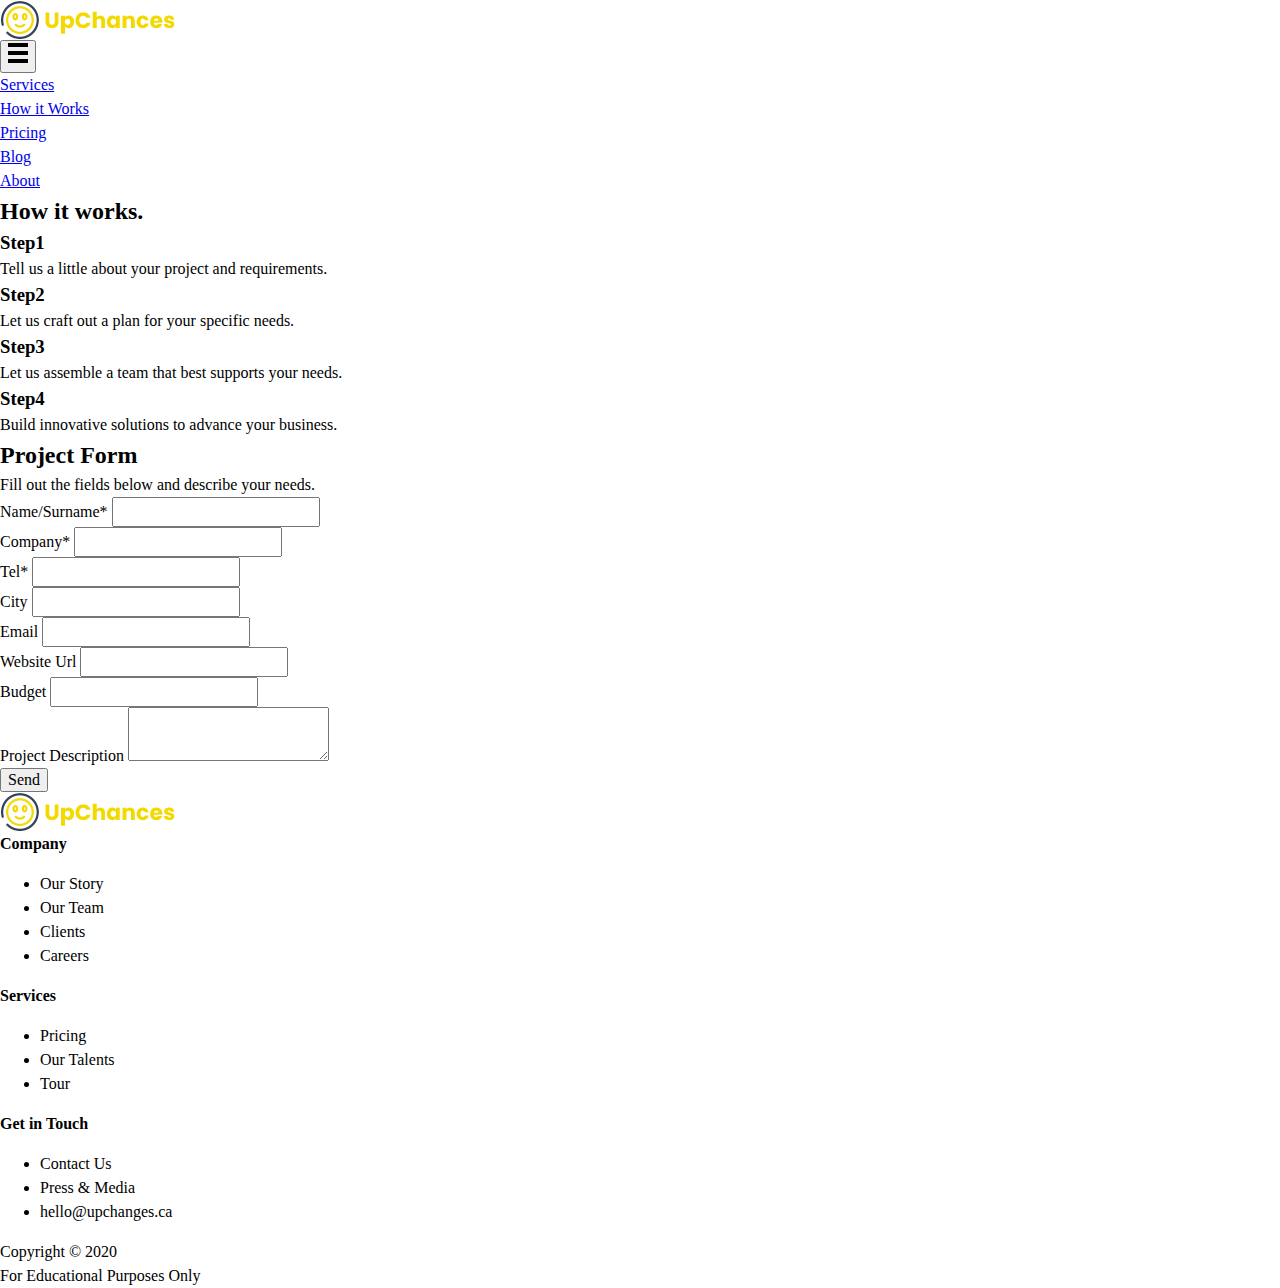
==== form.html @ 66b2e575 "form.html markup completed" ====
<!DOCTYPE html>
<html lang="en">

<head>
    <meta charset="UTF-8">
    <meta http-equiv="X-UA-Compatible" content="IE=edge">
    <meta name="viewport" content="width=device-width, initial-scale=1.0">
    <meta name="description" content="Assignment 3 - Advanced Layout">
    <title>Assignment 3 | Form Page</title>
    <link rel="stylesheet" href="css/reset.css">
    <link rel="stylesheet" href="css/styles.css">
</head>

<body>
    <header>
        <div class="flex">
            <div class="company-logo">
                <h1 class="sr-only">UpChances</h1>
                <a href="index.html"><img src="img/logo.png" alt="UpChances Company logo"></a>
            </div>
            <button class="hamburger-btn">
                <svg viewBox="0 0 100 100" width="20" height="20">
                    <rect width="100" height="20"></rect>
                    <rect y="40" width="100" height="20"></rect>
                    <rect y="80" width="100" height="20"></rect>
                </svg>
            </button>
        </div>
        <div class="toggle-nav">
            <nav>
                <ul class="menu">
                    <li>
                        <a href="#">Services</a>
                    </li>
                    <li>
                        <a href="#">How it Works</a>
                    </li>
                    <li>
                        <a href="#">Pricing</a>
                    </li>
                    <li>
                        <a href="#">Blog</a>
                    </li>
                    <li>
                        <a href="#">About</a>
                    </li>
                </ul>
            </nav>
        </div>
    </header>
    <section>
        <h2>How it works.</h2>
        <div class="step">
            <h3>Step1</h3>
            <p>Tell us a little about your project and requirements.</p>
        </div>
        <div class="step">
            <h3>Step2</h3>
            <p>Let us craft out a plan for your specific needs.</p>
        </div>
        <div class="step">
            <h3>Step3</h3>
            <p>Let us assemble a team that best supports your needs.</p>
        </div>
        <div class="step">
            <h3>Step4</h3>
            <p>Build innovative solutions to advance your business.</p>
        </div>
    </section>

    <section class="banner">
        <h2>Project Form</h2>
        <form>
            <p>Fill out the fields below and describe your needs.</p>

            <div class="input-group">
                <label for="name">Name/Surname<span>*</span></label>
                <input type="text" id="name">
            </div>

            <div class="input-group">
                <label for="company">Company<span>*</span></label>
                <input type="text" id="company">
            </div>

            <div class="input-group">
                <label for="tel">Tel<span>*</span></label>
                <input type="text" id="tel">
            </div>

            <div class="input-group">
                <label for="city">City</label>
                <input type="text" id="city">
            </div>

            <div class="input-group">
                <label for="email">Email</label>
                <input type="email" id="email">
            </div>

            <div class="input-group">
                <label for="url">Website Url</label>
                <input type="url" id="url">
            </div>

            <div class="input-group">
                <label for="budget">Budget</label>
                <input type="number" id="budget">
            </div>
            <div class="input-group">
                <label for="description">Project Description</label>
                <textarea name="description" id="description"></textarea>
            </div>
            <div class="button">
                <input type="submit" value="Send">
            </div>
        </form>
    </section>

    <footer>
        <section class="footer-body">
            <h3 class="sr-only">UpChances</h3>
            <a href="index.html"><img src="img/logo.png" alt="UpChances Company logo"></a>
            <div class="footer-nav">
                <nav>
                    <h4>Company</h4>
                    <ul>
                        <li>Our Story</li>
                        <li>Our Team</li>
                        <li>Clients</li>
                        <li>Careers</li>
                    </ul>
                </nav>
            </div>
            <div class="footer-nav">
                <nav>
                    <h4>Services</h4>
                    <ul>
                        <li>Pricing</li>
                        <li>Our Talents</li>
                        <li>Tour</li>
                    </ul>
                </nav>
            </div>
            <div class="footer-nav">
                <nav>
                    <h4>Get in Touch</h4>
                    <ul>
                        <li>Contact Us</li>
                        <li>Press & Media</li>
                        <li>hello@upchanges.ca</li>
                    </ul>
                </nav>
            </div>
        </section>
        <div>
            <p>Copyright &copy; 2020</p>
            <p>For Educational Purposes Only</p>
        </div>
    </footer>
    
</body>
</html>
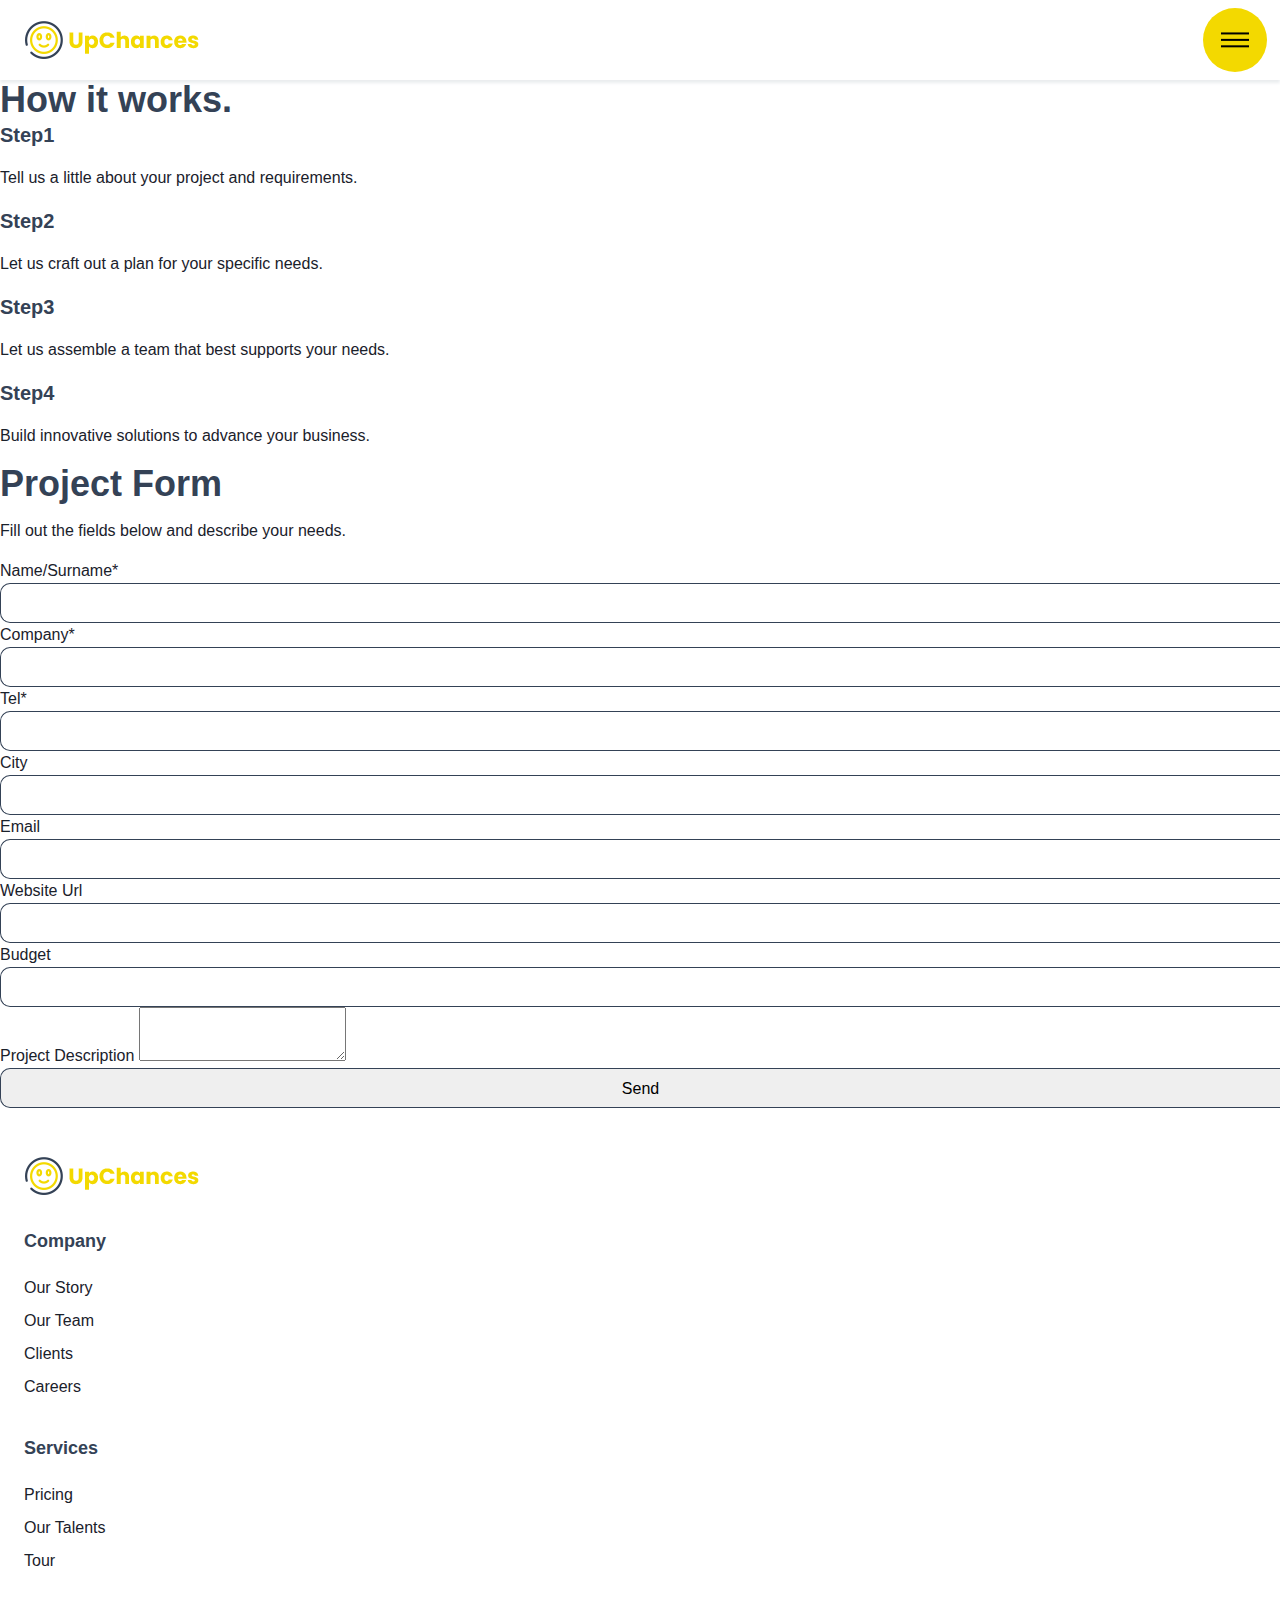
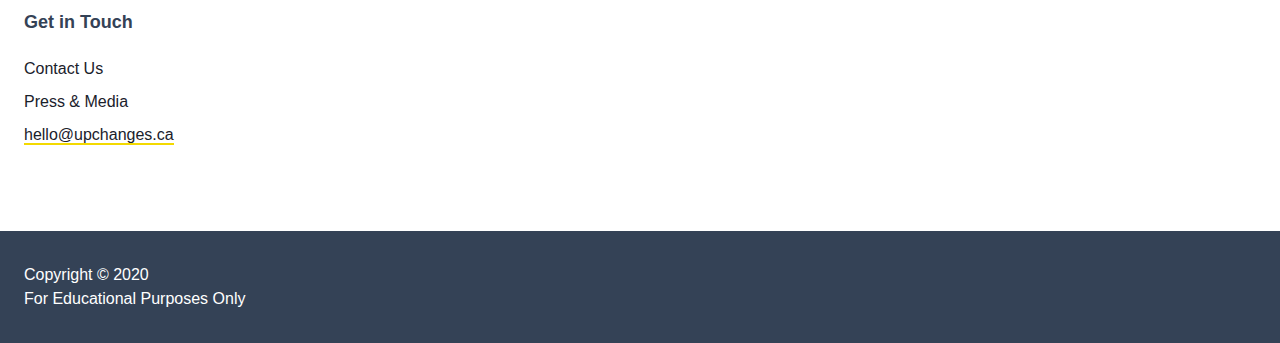
==== commit a048efd7: "mobile screen 320px styling" ====
--- a/form.html
+++ b/form.html
@@ -19,10 +19,10 @@
                 <a href="index.html"><img src="img/logo.png" alt="UpChances Company logo"></a>
             </div>
             <button class="hamburger-btn">
-                <svg viewBox="0 0 100 100" width="20" height="20">
-                    <rect width="100" height="20"></rect>
-                    <rect y="40" width="100" height="20"></rect>
-                    <rect y="80" width="100" height="20"></rect>
+                <svg viewBox="0 0 100 100" width="28" height="28">
+                    <rect y="23" width="100" height="7.15"></rect>
+                    <rect y="46" width="100" height="7.15"></rect>
+                    <rect y="69" width="100" height="7.15"></rect>
                 </svg>
             </button>
         </div>
@@ -119,45 +119,52 @@
 
     <footer>
         <section class="footer-body">
-            <h3 class="sr-only">UpChances</h3>
-            <a href="index.html"><img src="img/logo.png" alt="UpChances Company logo"></a>
-            <div class="footer-nav">
-                <nav>
-                    <h4>Company</h4>
-                    <ul>
-                        <li>Our Story</li>
-                        <li>Our Team</li>
-                        <li>Clients</li>
-                        <li>Careers</li>
-                    </ul>
-                </nav>
+            <!-- <div class="inner-container"> -->
+                <h3 class="sr-only">UpChances</h3>
+                <a href="index.html"><img src="img/logo.png" alt="UpChances Company logo"></a>
+                <div class="footer-nav">
+                    <nav>
+                        <h4>Company</h4>
+                        <ul class="nav-items">
+                            <li>Our Story</li>
+                            <li>Our Team</li>
+                            <li>Clients</li>
+                            <li>Careers</li>
+                        </ul>
+                    </nav>
+                </div>
+                <div class="footer-nav">
+                    <nav>
+                        <h4>Services</h4>
+                        <ul class="nav-items">
+                            <li>Pricing</li>
+                            <li>Our Talents</li>
+                            <li>Tour</li>
+                        </ul>
+                    </nav>
+                </div>
+                <div class="footer-nav">
+                    <nav>
+                        <h4>Get in Touch</h4>
+                        <ul class="nav-items">
+                            <li>Contact Us</li>
+                            <li>Press & Media</li>
+                            <li class="company-email"><a href="#">hello@upchanges.ca</a></li>
+                        </ul>
+                    </nav>
+                </div>
+            <!-- </div> -->
+        </section>
+        <div class="copyright">
+            <div class="inner-container">
+                <p>Copyright &copy; 2020</p>
+                <p>For Educational Purposes Only</p>
             </div>
-            <div class="footer-nav">
-                <nav>
-                    <h4>Services</h4>
-                    <ul>
-                        <li>Pricing</li>
-                        <li>Our Talents</li>
-                        <li>Tour</li>
-                    </ul>
-                </nav>
-            </div>
-            <div class="footer-nav">
-                <nav>
-                    <h4>Get in Touch</h4>
-                    <ul>
-                        <li>Contact Us</li>
-                        <li>Press & Media</li>
-                        <li>hello@upchanges.ca</li>
-                    </ul>
-                </nav>
-            </div>
-        </section>
-        <div>
-            <p>Copyright &copy; 2020</p>
-            <p>For Educational Purposes Only</p>
         </div>
     </footer>
-    
+
+    <script src="js/main.js"></script>
+
 </body>
+
 </html>--- a/css/styles.css
+++ b/css/styles.css
@@ -0,0 +1,293 @@
+:root {
+  --navy: #344256;
+  --yellow: #f3d900;
+  --offWhite: #f9f8f7;
+  --offBlack: #1a212b;
+  --borderGrey: #d3d3d3;
+  --bgGrey: #eaedef;
+}
+
+body {
+  background-color: #fff;
+  font-family: "Source Sans Pro", sans-serif;
+  font-size: 16px;
+  color: var(--offBlack);
+}
+
+.inner-container {
+  margin: 0 auto;
+  padding: 3rem 1.5rem;
+}
+.flex {
+  display: flex;
+  justify-content: space-between;
+  align-items: center;
+}
+
+/* Typography */
+h2 {
+  font-family: "Poppins", sans-serif;
+  font-size: 2.25rem;
+  font-weight: bold;
+  color: var(--navy);
+  line-height: 39.6px;
+}
+h3 {
+  color: var(--navy);
+  font-size: 1.25rem;
+  font-weight: bold;
+}
+h4{
+  font-family: "Poppins", sans-serif;
+  font-size: 18px;
+  font-weight: bold;
+  color: var(--navy);
+  margin-bottom: 1rem;
+}
+p {
+  padding: 1rem 0;
+}
+
+/* Header */
+.hamburger-btn {
+  background-color: var(--yellow);
+  border-radius: 50%;
+  border: none;
+  padding: 1.125rem;
+  vertical-align: middle;
+  cursor: pointer;
+}
+button,
+svg {
+  display: inline-block;
+  vertical-align: middle;
+}
+header div.flex {
+  padding: 0.5rem 0.8125rem 0.5rem 1.5rem;
+  box-shadow: 0px 3px 3px 0px var(--bgGrey);
+}
+header nav li {
+  border-bottom: 1px solid var(--borderGrey);
+}
+header nav {
+  border-top: 1px solid var(--borderGrey);
+  margin: 1.5rem 0 3rem;
+}
+.toggle-nav {
+  position: absolute;
+  max-height: 0;
+  overflow: hidden;
+  z-index: 1;
+  background-color: #f9f8f7;
+  left: 0;
+  width: 100%;
+  transition: all 0.7s ease-in-out;
+}
+.show-nav {
+  max-height: 100vh;
+}
+.menu li a {
+  text-decoration: none;
+  color: var(--navy);
+  font-family: "Poppins", sans-serif;
+  font-size: 30px;
+  font-weight: bold;
+  line-height: 2;
+  padding-left: 1.5rem;
+  display: block;
+}
+
+/* Banner Search */
+
+input {
+  width: 100%;
+  border-radius: 10px 0 0 10px;
+  border: 1px solid var(--navy);
+  border-right: none;
+  height: 2.5rem;
+  padding: 0.5rem;
+}
+.magnifying-glass {
+  border: none;
+  background-color: transparent;
+  width: 2.5rem;
+  height: 2.5rem;
+  background-color: var(--navy);
+  border-radius: 0 10px 10px 0;
+  cursor: pointer;
+}
+.search form {
+  margin-top: 3px;
+}
+
+/* Section Network */
+.network {
+  background-color: var(--navy);
+}
+/* Philosophy */
+.philosophy h2,
+.philosophy p {
+  color: white;
+}
+a svg {
+  width: 26px;
+  height: 26px;
+  fill: var(--navy);
+}
+.utility-button {
+  margin: 0.5rem 0 1.5rem;
+}
+.utility-button a {
+  text-decoration: none;
+  color: var(--navy);
+  background-color: var(--yellow);
+  padding: 1rem;
+  border-radius: 10px;
+  font-family: "Poppins", sans-serif;
+  font-weight: bold;
+  font-size: 18px;
+  display: inline-block;
+}
+
+/* Articles */
+.articles {
+  background-color: white;
+  border-radius: 10px;
+}
+article {
+  padding: 3rem 0.5rem 0;
+}
+article a {
+  text-decoration: none;
+  font-weight: bold;
+  font-size: 16px;
+  color: var(--navy);
+  border-bottom: 2px solid var(--yellow);
+}
+article:last-of-type {
+  padding-bottom: 3rem;
+}
+
+/* What we Do */
+.what-we-do {
+  padding: 3rem 1.5rem;
+}
+.gallery {
+  display: flex;
+  flex-wrap: wrap;
+}
+.row {
+  display: flex;
+  overflow: scroll;
+  scrollbar-width: none; 
+ 
+}
+.row::-webkit-scrollbar{
+  background: transparent;
+  width: 0;
+}
+
+.row:first-of-type {
+  margin: 0.5rem 0 1.25rem;
+}
+.row div {
+  display: flex;
+  margin-right: 1.5rem;
+}
+.row div:first-of-type {
+  flex: 0 0 198px;
+}
+.row div:nth-of-type(2) {
+  flex: 0 0 235px;
+}
+.row div:nth-of-type(3) {
+  flex: 0 0 208px;
+}
+.row div:nth-of-type(4) {
+  flex: 0 0 227px;
+}
+.row div p {
+  color: var(--navy);
+  font-weight: bold;
+}
+.row div img {
+  border-radius: 10px;
+  margin-right: 0.5rem;
+}
+
+/* Need Us */
+.need-us {
+  background-color: var(--bgGrey);
+}
+.cards {
+  margin-top: 0.5rem;
+}
+
+.card {
+  background-color: white;
+  border-radius: 10px;
+  margin-bottom: 3rem;
+  box-shadow: 0px 3px 6px 0px var(--borderGrey);
+}
+.card img {
+  border-radius: 10px 10px 0 0;
+}
+.card-body {
+  padding: 1.2rem 0.5rem 0.5rem;
+}
+
+.need-us .utility-button {
+  margin: 0;
+}
+/* Newsletter */
+.newsletter {
+  background-color: var(--navy);
+  color: white;
+}
+.newsletter h2 {
+  color: white;
+}
+.sign-up-form {
+  display: flex;
+  align-items: center;
+}
+.sign-up-form input {
+  border: none;
+  border-right: 1px solid var(--navy);
+  width: auto;
+}
+.sign-up-btn {
+  border: none;
+  background-color: white;
+  width: 4.25rem;
+  height: 2.5rem;
+  border-radius: 0 10px 10px 0;
+  cursor: pointer;
+  color: var(--offBlack);
+}
+
+/* Footer */
+.footer-body{
+  padding: 3rem 1.5rem;
+}
+.footer-nav{
+  margin: 2rem 0;
+}
+.nav-items {
+  line-height: 33px;
+}
+.company-email a{
+  text-decoration: none;
+  color:var(--offBlack);
+  border-bottom: 2px solid var(--yellow);
+}
+.copyright{
+  background-color: var(--navy);
+  color: white;
+}
+.copyright p{
+  padding: 0;
+}
+footer .inner-container{
+  padding: 2rem 1.5rem;
+}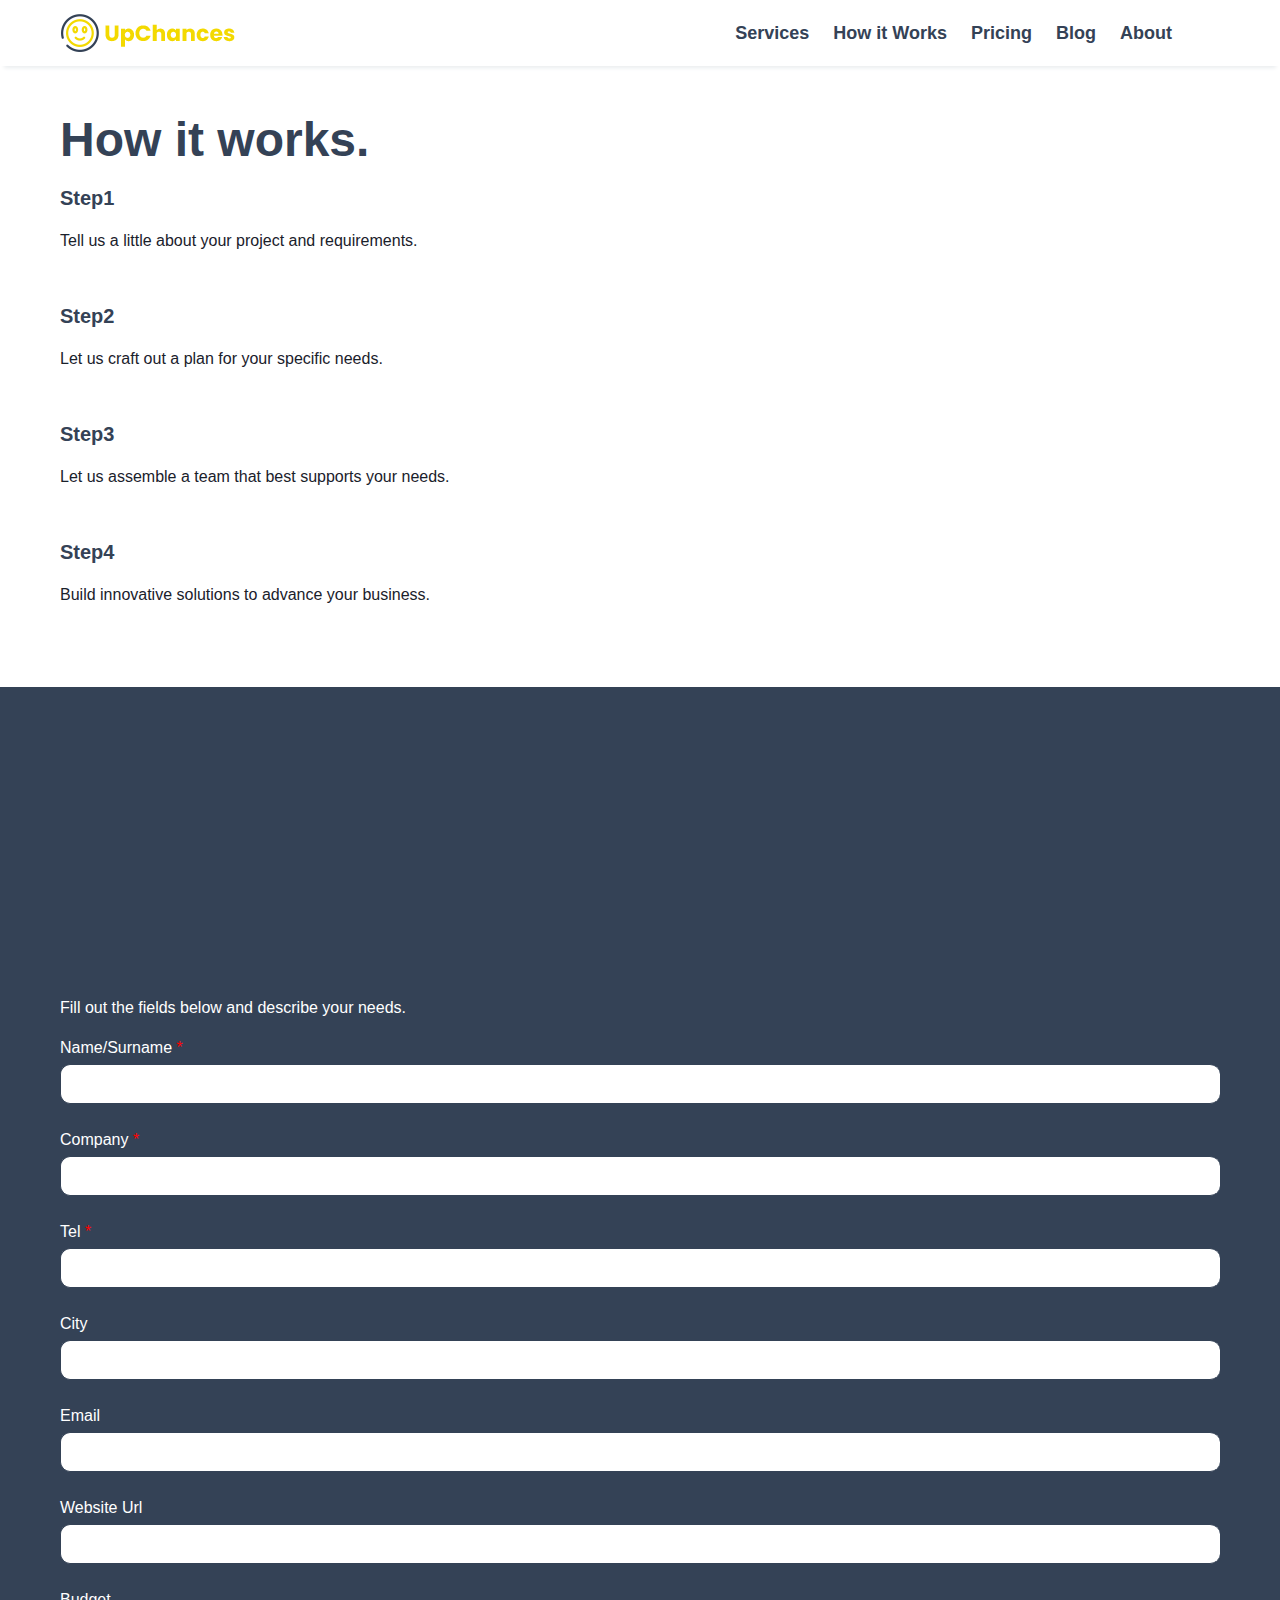
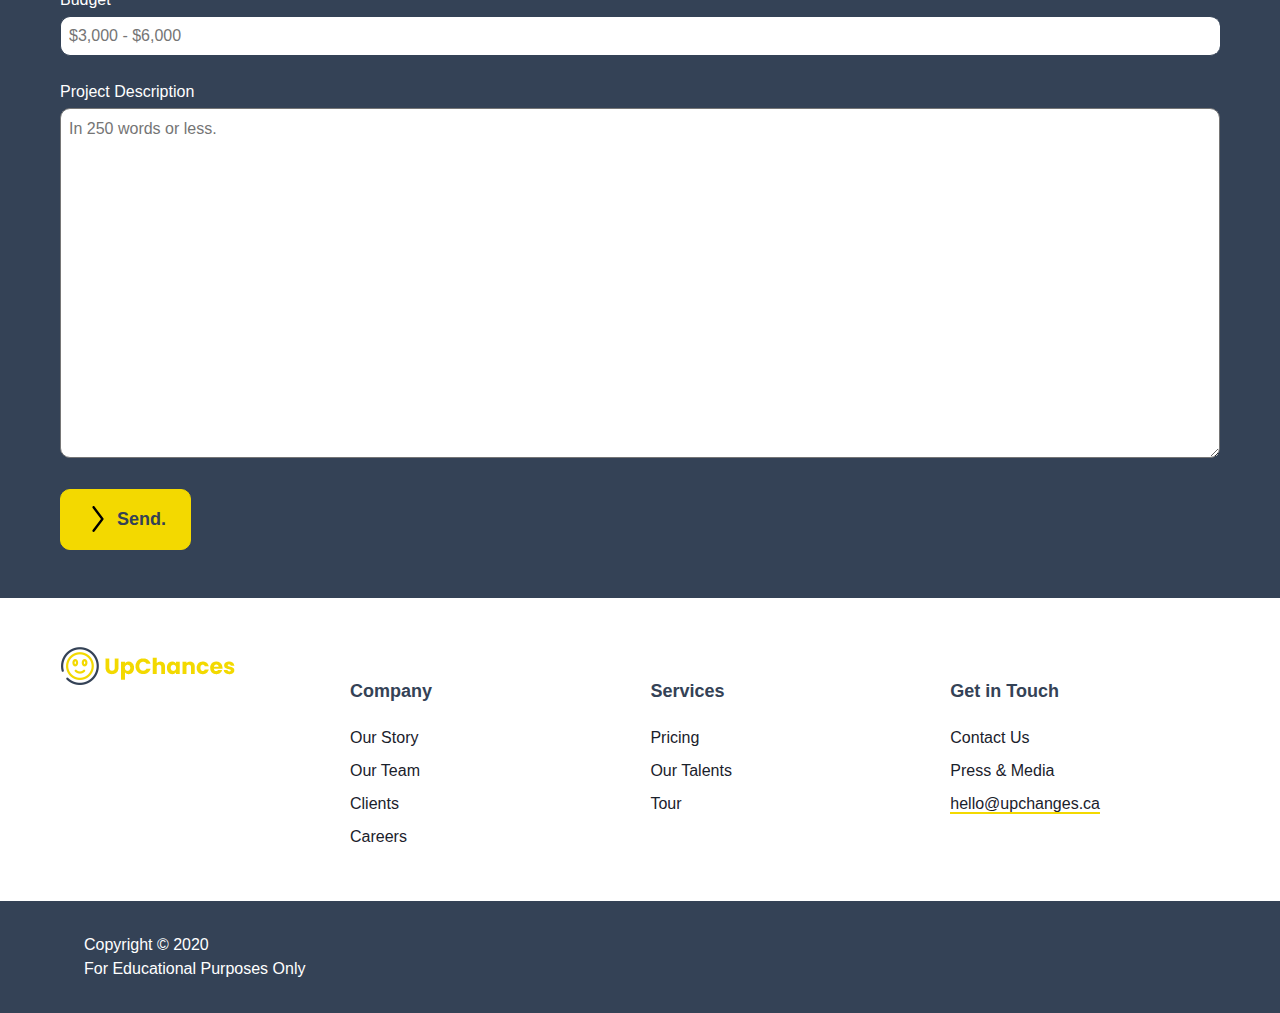
==== commit d3e69e73: "Form page small screen 320px" ====
--- a/form.html
+++ b/form.html
@@ -13,115 +13,127 @@
 
 <body>
     <header>
-        <div class="flex">
-            <div class="company-logo">
-                <h1 class="sr-only">UpChances</h1>
-                <a href="index.html"><img src="img/logo.png" alt="UpChances Company logo"></a>
+        <div class="inner-container">
+            <div class="flex">
+                <div class="company-logo">
+                    <h1 class="sr-only">UpChances</h1>
+                    <a href="index.html"><img src="img/logo.png" alt="UpChances Company logo"></a>
+                </div>
+                <button class="hamburger-btn">
+                    <svg viewBox="0 0 100 100" width="28" height="28">
+                        <rect y="23" width="100" height="7.15"></rect>
+                        <rect y="46" width="100" height="7.15"></rect>
+                        <rect y="69" width="100" height="7.15"></rect>
+                    </svg>
+                </button>
             </div>
-            <button class="hamburger-btn">
-                <svg viewBox="0 0 100 100" width="28" height="28">
-                    <rect y="23" width="100" height="7.15"></rect>
-                    <rect y="46" width="100" height="7.15"></rect>
-                    <rect y="69" width="100" height="7.15"></rect>
-                </svg>
-            </button>
-        </div>
-        <div class="toggle-nav">
-            <nav>
-                <ul class="menu">
-                    <li>
-                        <a href="#">Services</a>
-                    </li>
-                    <li>
-                        <a href="#">How it Works</a>
-                    </li>
-                    <li>
-                        <a href="#">Pricing</a>
-                    </li>
-                    <li>
-                        <a href="#">Blog</a>
-                    </li>
-                    <li>
-                        <a href="#">About</a>
-                    </li>
-                </ul>
-            </nav>
+            <div class="toggle-nav">
+                <nav>
+                    <ul class="menu">
+                        <li>
+                            <a href="#">Services</a>
+                        </li>
+                        <li>
+                            <a href="#">How it Works</a>
+                        </li>
+                        <li>
+                            <a href="#">Pricing</a>
+                        </li>
+                        <li>
+                            <a href="#">Blog</a>
+                        </li>
+                        <li>
+                            <a href="#">About</a>
+                        </li>
+                    </ul>
+                </nav>
+            </div>
         </div>
     </header>
     <section>
-        <h2>How it works.</h2>
-        <div class="step">
-            <h3>Step1</h3>
-            <p>Tell us a little about your project and requirements.</p>
-        </div>
-        <div class="step">
-            <h3>Step2</h3>
-            <p>Let us craft out a plan for your specific needs.</p>
-        </div>
-        <div class="step">
-            <h3>Step3</h3>
-            <p>Let us assemble a team that best supports your needs.</p>
-        </div>
-        <div class="step">
-            <h3>Step4</h3>
-            <p>Build innovative solutions to advance your business.</p>
+        <div class="inner-container">
+            <h2>How it works.</h2>
+            <div class="step">
+                <h3>Step1</h3>
+                <p>Tell us a little about your project and requirements.</p>
+            </div>
+            <div class="step">
+                <h3>Step2</h3>
+                <p>Let us craft out a plan for your specific needs.</p>
+            </div>
+            <div class="step">
+                <h3>Step3</h3>
+                <p>Let us assemble a team that best supports your needs.</p>
+            </div>
+            <div class="step">
+                <h3>Step4</h3>
+                <p>Build innovative solutions to advance your business.</p>
+            </div>
         </div>
     </section>
 
-    <section class="banner">
-        <h2>Project Form</h2>
-        <form>
-            <p>Fill out the fields below and describe your needs.</p>
+    <section class="form">
+        <div class="form-title">
+            <div class="inner-container">
+                <h2>Project Form</h2>
+            </div>
+        </div>
 
-            <div class="input-group">
-                <label for="name">Name/Surname<span>*</span></label>
-                <input type="text" id="name">
-            </div>
+        <div class="inner-container">
+            <form>
+                <p>Fill out the fields below and describe your needs.</p>
 
-            <div class="input-group">
-                <label for="company">Company<span>*</span></label>
-                <input type="text" id="company">
-            </div>
+                <div class="input-group">
+                    <label for="name">Name/Surname <span>*</span></label>
+                    <input type="text" id="name">
+                </div>
 
-            <div class="input-group">
-                <label for="tel">Tel<span>*</span></label>
-                <input type="text" id="tel">
-            </div>
+                <div class="input-group">
+                    <label for="company">Company <span>*</span></label>
+                    <input type="text" id="company">
+                </div>
 
-            <div class="input-group">
-                <label for="city">City</label>
-                <input type="text" id="city">
-            </div>
+                <div class="input-group">
+                    <label for="tel">Tel <span>*</span></label>
+                    <input type="text" id="tel">
+                </div>
 
-            <div class="input-group">
-                <label for="email">Email</label>
-                <input type="email" id="email">
-            </div>
+                <div class="input-group">
+                    <label for="city">City</label>
+                    <input type="text" id="city">
+                </div>
 
-            <div class="input-group">
-                <label for="url">Website Url</label>
-                <input type="url" id="url">
-            </div>
+                <div class="input-group">
+                    <label for="email">Email</label>
+                    <input type="email" id="email">
+                </div>
 
-            <div class="input-group">
-                <label for="budget">Budget</label>
-                <input type="number" id="budget">
-            </div>
-            <div class="input-group">
-                <label for="description">Project Description</label>
-                <textarea name="description" id="description"></textarea>
-            </div>
-            <div class="button">
-                <input type="submit" value="Send">
-            </div>
-        </form>
+                <div class="input-group">
+                    <label for="url">Website Url</label>
+                    <input type="url" id="url">
+                </div>
+
+                <div class="input-group">
+                    <label for="budget">Budget</label>
+                    <input type="number" id="budget" placeholder="$3,000 - $6,000" min="3000" max="6000" step="100">
+                </div>
+                <div class="input-group">
+                    <label for="description">Project Description</label>
+                    <textarea name="description" id="description" placeholder="In 250 words or less."></textarea>
+                </div>
+              
+                    <button>Send.</button>
+            </form>
+        </div>
     </section>
 
     <footer>
         <section class="footer-body">
             <!-- <div class="inner-container"> -->
-                <h3 class="sr-only">UpChances</h3>
-                <a href="index.html"><img src="img/logo.png" alt="UpChances Company logo"></a>
+            <h3 class="sr-only">UpChances</h3>
+            <a href="index.html"><img src="img/logo.png" alt="UpChances Company logo"></a>
+            <div class="wrapper">
+
                 <div class="footer-nav">
                     <nav>
                         <h4>Company</h4>
@@ -153,6 +165,7 @@
                         </ul>
                     </nav>
                 </div>
+            </div>
             <!-- </div> -->
         </section>
         <div class="copyright">
--- a/css/styles.css
+++ b/css/styles.css
@@ -15,7 +15,7 @@
 }
 
 .inner-container {
-  margin: 0 auto;
+  /* margin: 0 auto; */
   padding: 3rem 1.5rem;
 }
 .flex {
@@ -37,7 +37,7 @@
   font-size: 1.25rem;
   font-weight: bold;
 }
-h4{
+h4 {
   font-family: "Poppins", sans-serif;
   font-size: 18px;
   font-weight: bold;
@@ -49,6 +49,15 @@
 }
 
 /* Header */
+header {
+  background-color: white;
+  position: sticky;
+  position: -webkit-sticky;
+  top: 0;
+}
+header .inner-container {
+  padding: 0;
+}
 .hamburger-btn {
   background-color: var(--yellow);
   border-radius: 50%;
@@ -62,9 +71,11 @@
   display: inline-block;
   vertical-align: middle;
 }
+header {
+  box-shadow: 0px 6px 4px -4px var(--bgGrey);
+}
 header div.flex {
   padding: 0.5rem 0.8125rem 0.5rem 1.5rem;
-  box-shadow: 0px 3px 3px 0px var(--bgGrey);
 }
 header nav li {
   border-bottom: 1px solid var(--borderGrey);
@@ -179,16 +190,17 @@
 .row {
   display: flex;
   overflow: scroll;
-  scrollbar-width: none; 
- 
-}
-.row::-webkit-scrollbar{
+  scrollbar-width: none;
+  width: 100%;
+}
+.row::-webkit-scrollbar {
   background: transparent;
   width: 0;
 }
 
 .row:first-of-type {
-  margin: 0.5rem 0 1.25rem;
+  margin-top: 0.5rem;
+  margin-bottom: 1.25rem;
 }
 .row div {
   display: flex;
@@ -231,6 +243,7 @@
 }
 .card img {
   border-radius: 10px 10px 0 0;
+  width: 100%;
 }
 .card-body {
   padding: 1.2rem 0.5rem 0.5rem;
@@ -254,12 +267,11 @@
 .sign-up-form input {
   border: none;
   border-right: 1px solid var(--navy);
-  width: auto;
 }
 .sign-up-btn {
   border: none;
   background-color: white;
-  width: 4.25rem;
+  min-width: 4.25rem;
   height: 2.5rem;
   border-radius: 0 10px 10px 0;
   cursor: pointer;
@@ -267,27 +279,228 @@
 }
 
 /* Footer */
-.footer-body{
+.footer-body {
   padding: 3rem 1.5rem;
 }
-.footer-nav{
+.footer-nav {
   margin: 2rem 0;
 }
 .nav-items {
   line-height: 33px;
 }
-.company-email a{
+.company-email a {
   text-decoration: none;
-  color:var(--offBlack);
+  color: var(--offBlack);
   border-bottom: 2px solid var(--yellow);
 }
-.copyright{
+.copyright {
   background-color: var(--navy);
   color: white;
 }
-.copyright p{
+.copyright p {
   padding: 0;
 }
-footer .inner-container{
+footer .inner-container {
   padding: 2rem 1.5rem;
-}+}
+/*  Form page*/
+.step {
+  padding: 1rem 0;
+}
+.form {
+  background-color: var(--navy);
+}
+.form-title {
+  padding: 3rem 0;
+  background-image: url(../img/form-bg-sm.jpg);
+  background-repeat: no-repeat;
+  background-attachment: fixed;
+  background-position: top center;
+}
+
+.form form {
+  color: white;
+}
+.input-group {
+  margin-bottom: 1.5rem;
+}
+.form form input,
+.form textarea {
+  border-radius: 10px;
+  margin-top: 0.25rem;
+}
+.input-group span {
+  color: red;
+}
+.form textarea {
+  width: 100%;
+  resize: vertical;
+  min-height: 350px;
+  padding: 0.5rem;
+}
+.form button{
+  color: var(--navy);
+  background-color: var(--yellow);
+  padding: 1rem 1.5rem 1rem 3.5rem;
+  border-radius: 10px;
+  font-family: "Poppins", sans-serif;
+  font-weight: bold;
+  font-size: 18px;
+  background-image: url(../img/arrow.svg);
+  background-size: 26px;
+  background-repeat: no-repeat;
+
+  background-position: 1.5rem center;
+  
+  border: 1px solid var(--yellow);
+}
+
+/* Media Queries */
+
+@media only screen and (min-width: 750px) {
+  h2 {
+    font-size: 48px;
+    line-height: 52.8px;
+  }
+  .search form {
+    margin-top: 2rem;
+  }
+  /* Articles */
+  .articles {
+    background-color: var(--navy);
+    border-radius: none;
+    display: flex;
+    flex-wrap: wrap;
+    justify-content: space-between;
+  }
+  article {
+    background-color: white;
+    border-radius: 10px;
+    padding-bottom: 3rem;
+    flex: 0 0 48.5%;
+  }
+
+  article:nth-of-type(1),
+  article:nth-of-type(2) {
+    margin-bottom: 1.5rem;
+  }
+
+  /* Cards */
+  .card {
+    display: flex;
+    align-items: center;
+  }
+  .card img {
+    border-radius: 10px 0 0 10px;
+    min-width: 370px;
+    height: 100%;
+  }
+  .card-body {
+    padding: 1.5rem;
+  }
+
+  /* Footer */
+  .wrapper {
+    display: flex;
+    justify-content: space-between;
+  }
+  .footer-nav {
+    margin: 2rem 3.5rem 0 0;
+  }
+}
+
+@media only screen and (min-width: 1240px) {
+  .inner-container,
+  .what-we-do,
+  .footer-body {
+    width: 1160px;
+    margin: 0 auto;
+    padding: 3rem 0;
+  }
+
+  .hamburger-btn {
+    visibility: hidden;
+    opacity: 0;
+  }
+  header .inner-container {
+    display: flex;
+    align-items: center;
+    justify-content: space-between;
+    padding: 0;
+  }
+  header div.flex {
+    padding: 0;
+  }
+
+  .toggle-nav {
+    position: static;
+    max-height: initial;
+    width: auto;
+    background-color: white;
+  }
+  .menu {
+    display: flex;
+    border: none;
+    background-color: white;
+  }
+  .menu li {
+    border: none;
+  }
+  header nav {
+    border: none;
+    margin: 1.5rem 3rem;
+  }
+  .menu li a {
+    font-size: 18px;
+    line-height: 1;
+  }
+  .search form,
+  .sign-up-form {
+    width: 570px;
+  }
+  /* Gallery */
+  .gallery .row {
+    width: 100%;
+    justify-content: space-between;
+  }
+
+  /* Network */
+  .network .inner-container {
+    display: flex;
+    justify-content: space-between;
+  }
+  .philosophy {
+    padding-right: 1.5rem;
+  }
+  .gallery .row {
+    overflow: unset;
+  }
+
+  /* Need Us */
+  .cards {
+    display: flex;
+    justify-content: space-between;
+  }
+  .card {
+    max-width: 370px;
+    flex-flow: column;
+  }
+  .card img {
+    border-radius: 10px 10px 0 0;
+  }
+
+  /* Footer */
+  .footer-body {
+    display: flex;
+    justify-content: space-between;
+  }
+  .footer-body a {
+    flex: 1 1 25%;
+  }
+  .footer-nav {
+    margin-right: 7.5rem;
+  }
+  .wrapper {
+    flex: 1 1 75%;
+  }
+}
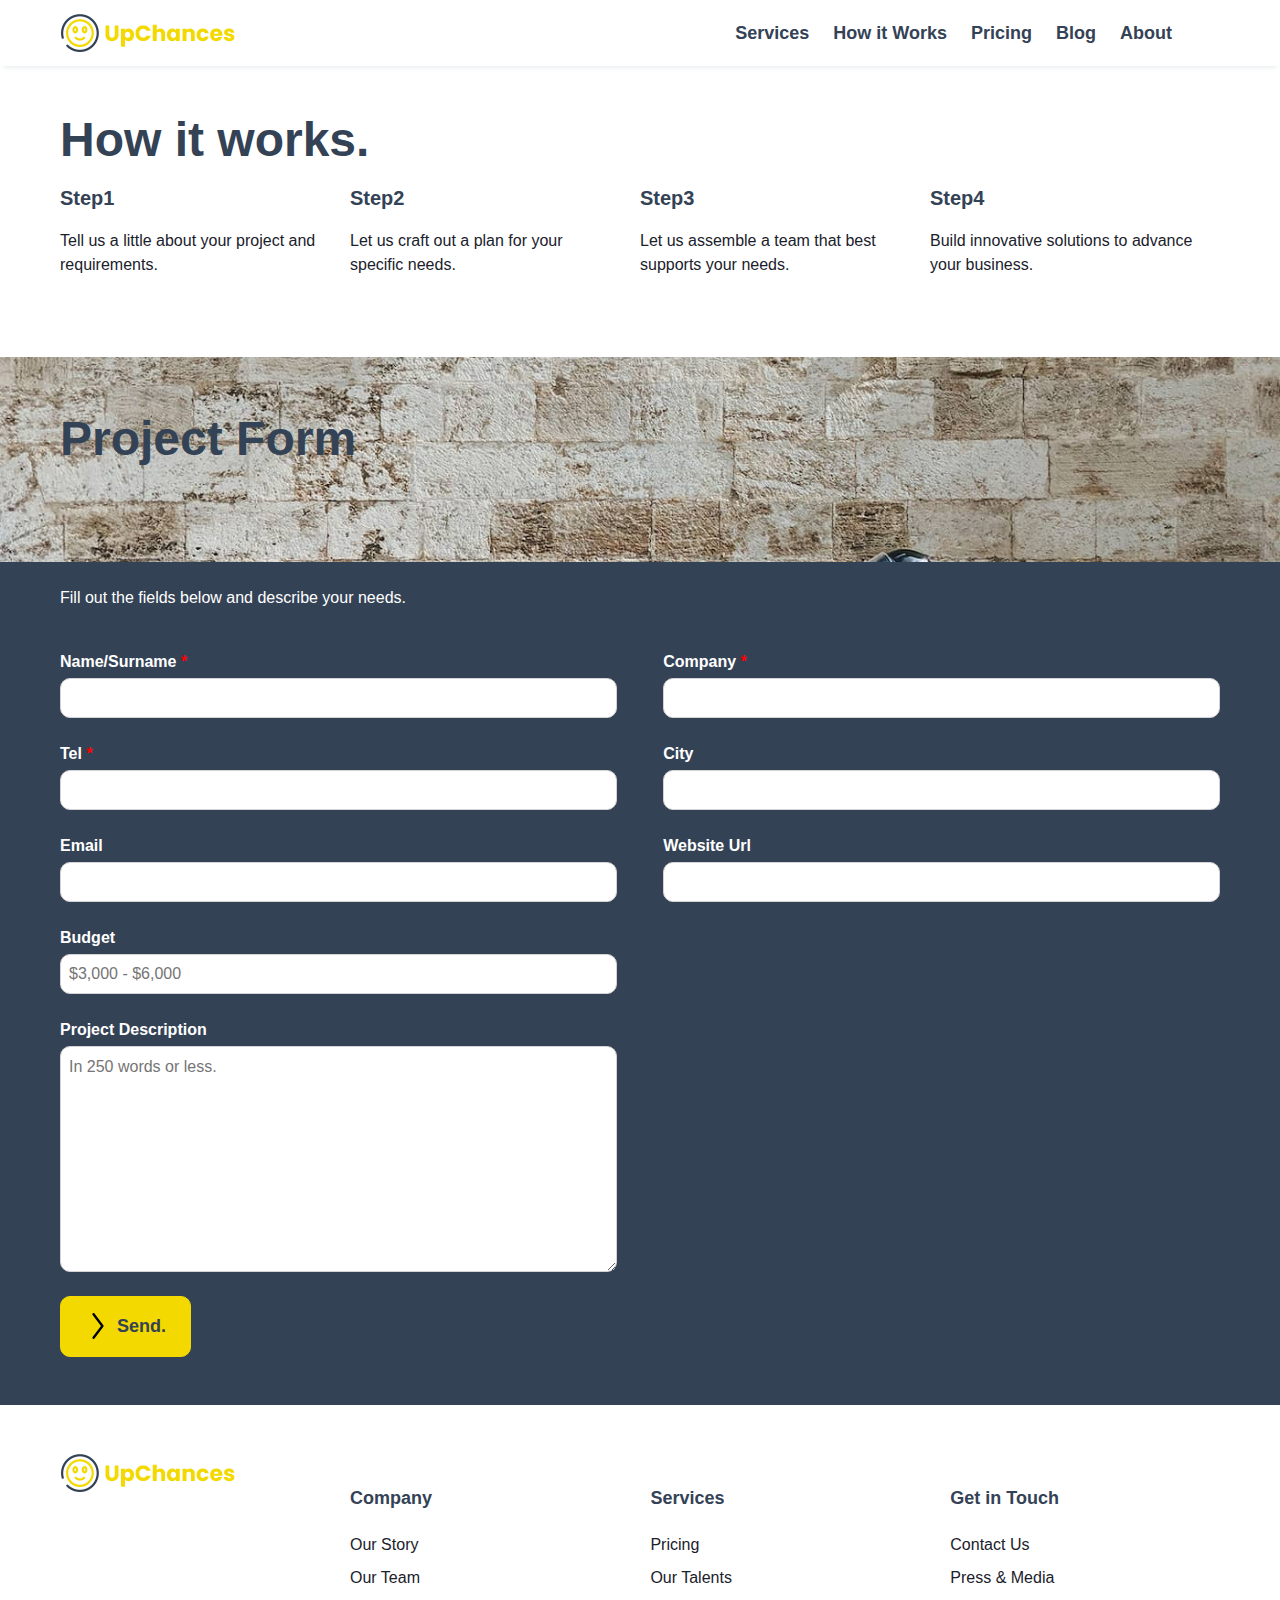
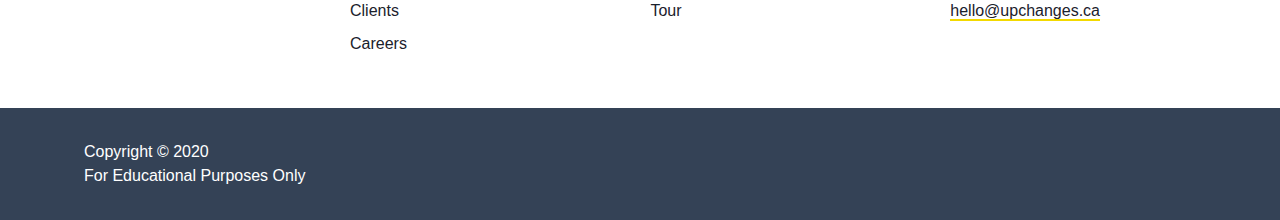
==== commit d345529a: "Form page medium and large screens styling" ====
--- a/form.html
+++ b/form.html
@@ -50,24 +50,27 @@
             </div>
         </div>
     </header>
-    <section>
+    <section class="how-it-works">
         <div class="inner-container">
             <h2>How it works.</h2>
-            <div class="step">
-                <h3>Step1</h3>
-                <p>Tell us a little about your project and requirements.</p>
-            </div>
-            <div class="step">
-                <h3>Step2</h3>
-                <p>Let us craft out a plan for your specific needs.</p>
-            </div>
-            <div class="step">
-                <h3>Step3</h3>
-                <p>Let us assemble a team that best supports your needs.</p>
-            </div>
-            <div class="step">
-                <h3>Step4</h3>
-                <p>Build innovative solutions to advance your business.</p>
+            <div class="steps">
+
+                <div class="step">
+                    <h3>Step1</h3>
+                    <p>Tell us a little about your project and requirements.</p>
+                </div>
+                <div class="step">
+                    <h3>Step2</h3>
+                    <p>Let us craft out a plan for your specific needs.</p>
+                </div>
+                <div class="step">
+                    <h3>Step3</h3>
+                    <p>Let us assemble a team that best supports your needs.</p>
+                </div>
+                <div class="step">
+                    <h3>Step4</h3>
+                    <p>Build innovative solutions to advance your business.</p>
+                </div>
             </div>
         </div>
     </section>
@@ -79,61 +82,65 @@
             </div>
         </div>
 
-        <div class="inner-container">
-            <form>
+        <form>
+            <div class="inner-container">
                 <p>Fill out the fields below and describe your needs.</p>
 
-                <div class="input-group">
-                    <label for="name">Name/Surname <span>*</span></label>
-                    <input type="text" id="name">
+                <div class="input-groups">
+
+                    <div class="input-group">
+                        <label for="name">Name/Surname <span>*</span></label>
+                        <input type="text" id="name">
+                    </div>
+
+                    <div class="input-group">
+                        <label for="company">Company <span>*</span></label>
+                        <input type="text" id="company">
+                    </div>
+
+                    <div class="input-group">
+                        <label for="tel">Tel <span>*</span></label>
+                        <input type="text" id="tel">
+                    </div>
+
+                    <div class="input-group">
+                        <label for="city">City</label>
+                        <input type="text" id="city">
+                    </div>
+
+                    <div class="input-group">
+                        <label for="email">Email</label>
+                        <input type="email" id="email">
+                    </div>
+
+                    <div class="input-group">
+                        <label for="url">Website Url</label>
+                        <input type="url" id="url">
+                    </div>
+
+                    <div class="input-group">
+                        <label for="budget">Budget</label>
+                        <input type="number" id="budget" placeholder="$3,000 - $6,000" min="3000" max="6000" step="100">
+                    </div>
                 </div>
 
-                <div class="input-group">
-                    <label for="company">Company <span>*</span></label>
-                    <input type="text" id="company">
-                </div>
 
-                <div class="input-group">
-                    <label for="tel">Tel <span>*</span></label>
-                    <input type="text" id="tel">
-                </div>
 
-                <div class="input-group">
-                    <label for="city">City</label>
-                    <input type="text" id="city">
-                </div>
-
-                <div class="input-group">
-                    <label for="email">Email</label>
-                    <input type="email" id="email">
-                </div>
-
-                <div class="input-group">
-                    <label for="url">Website Url</label>
-                    <input type="url" id="url">
-                </div>
-
-                <div class="input-group">
-                    <label for="budget">Budget</label>
-                    <input type="number" id="budget" placeholder="$3,000 - $6,000" min="3000" max="6000" step="100">
-                </div>
                 <div class="input-group">
                     <label for="description">Project Description</label>
                     <textarea name="description" id="description" placeholder="In 250 words or less."></textarea>
                 </div>
-              
-                    <button>Send.</button>
-            </form>
-        </div>
+
+                <button>Send.</button>
+            </div>
+        </form>
     </section>
 
     <footer>
         <section class="footer-body">
-            <!-- <div class="inner-container"> -->
             <h3 class="sr-only">UpChances</h3>
             <a href="index.html"><img src="img/logo.png" alt="UpChances Company logo"></a>
             <div class="wrapper">
-
                 <div class="footer-nav">
                     <nav>
                         <h4>Company</h4>
@@ -166,7 +173,6 @@
                     </nav>
                 </div>
             </div>
-            <!-- </div> -->
         </section>
         <div class="copyright">
             <div class="inner-container">
--- a/css/styles.css
+++ b/css/styles.css
@@ -128,7 +128,8 @@
   cursor: pointer;
 }
 .search form {
-  margin-top: 3px;
+  margin-top: 6px;
+  display: flex;
 }
 
 /* Section Network */
@@ -197,30 +198,19 @@
   background: transparent;
   width: 0;
 }
-
 .row:first-of-type {
   margin-top: 0.5rem;
   margin-bottom: 1.25rem;
 }
 .row div {
   display: flex;
-  margin-right: 1.5rem;
-}
-.row div:first-of-type {
-  flex: 0 0 198px;
-}
-.row div:nth-of-type(2) {
-  flex: 0 0 235px;
-}
-.row div:nth-of-type(3) {
-  flex: 0 0 208px;
-}
-.row div:nth-of-type(4) {
-  flex: 0 0 227px;
+  margin-right: 1rem;
+  flex: 0 0 210px;
 }
 .row div p {
   color: var(--navy);
   font-weight: bold;
+  padding: 0;
 }
 .row div img {
   border-radius: 10px;
@@ -303,31 +293,40 @@
 footer .inner-container {
   padding: 2rem 1.5rem;
 }
+
 /*  Form page*/
 .step {
   padding: 1rem 0;
 }
-.form {
+.form form {
   background-color: var(--navy);
 }
-.form-title {
+.form .inner-container {
+  padding-top: 0.5rem;
+}
+.form .form-title {
   padding: 3rem 0;
   background-image: url(../img/form-bg-sm.jpg);
   background-repeat: no-repeat;
   background-attachment: fixed;
   background-position: top center;
+  background-size: cover;
 }
 
 .form form {
   color: white;
 }
+.form form label {
+  font-weight: bold;
+}
 .input-group {
-  margin-bottom: 1.5rem;
+  margin-top: 1.5rem;
 }
 .form form input,
 .form textarea {
   border-radius: 10px;
   margin-top: 0.25rem;
+  border: 1px solid var(--borderGrey);
 }
 .input-group span {
   color: red;
@@ -338,7 +337,7 @@
   min-height: 350px;
   padding: 0.5rem;
 }
-.form button{
+.form button {
   color: var(--navy);
   background-color: var(--yellow);
   padding: 1rem 1.5rem 1rem 3.5rem;
@@ -349,10 +348,9 @@
   background-image: url(../img/arrow.svg);
   background-size: 26px;
   background-repeat: no-repeat;
-
   background-position: 1.5rem center;
-  
   border: 1px solid var(--yellow);
+  margin-top: 1.5rem;
 }
 
 /* Media Queries */
@@ -407,8 +405,37 @@
   .footer-nav {
     margin: 2rem 3.5rem 0 0;
   }
-}
-
+
+  /* Form Page  */
+  .how-it-works {
+    height: 425px;
+  }
+  .steps {
+    display: flex;
+    flex-flow: column wrap;
+    height: 18rem;
+    justify-content: flex-start;
+    align-content: space-between;
+  }
+  .step {
+    width: 45%;
+  }
+  .form .form-title {
+    background-image: url(../img/form-bg-md.jpg);
+  }
+
+  .input-groups {
+    display: flex;
+    flex-wrap: wrap;
+    justify-content: space-between;
+  }
+  .input-group {
+    flex: 0 0 48%;
+  }
+  .form textarea {
+    min-height: 174px;
+  }
+}
 @media only screen and (min-width: 1240px) {
   .inner-container,
   .what-we-do,
@@ -503,4 +530,26 @@
   .wrapper {
     flex: 1 1 75%;
   }
-}
+
+  /* Form Page */
+  .steps {
+    flex-direction: row;
+    flex-wrap: nowrap;
+    height: fit-content;
+  }
+  .how-it-works {
+    height: fit-content;
+  }
+
+  .step {
+    margin-right: 1.5rem;
+  }
+  .form textarea {
+    display: block;
+    width: 48%;
+    min-height: 226px;
+  }
+  .form .form-title {
+    background-image: url(../img/form-bg-lg.jpg);
+  }
+}
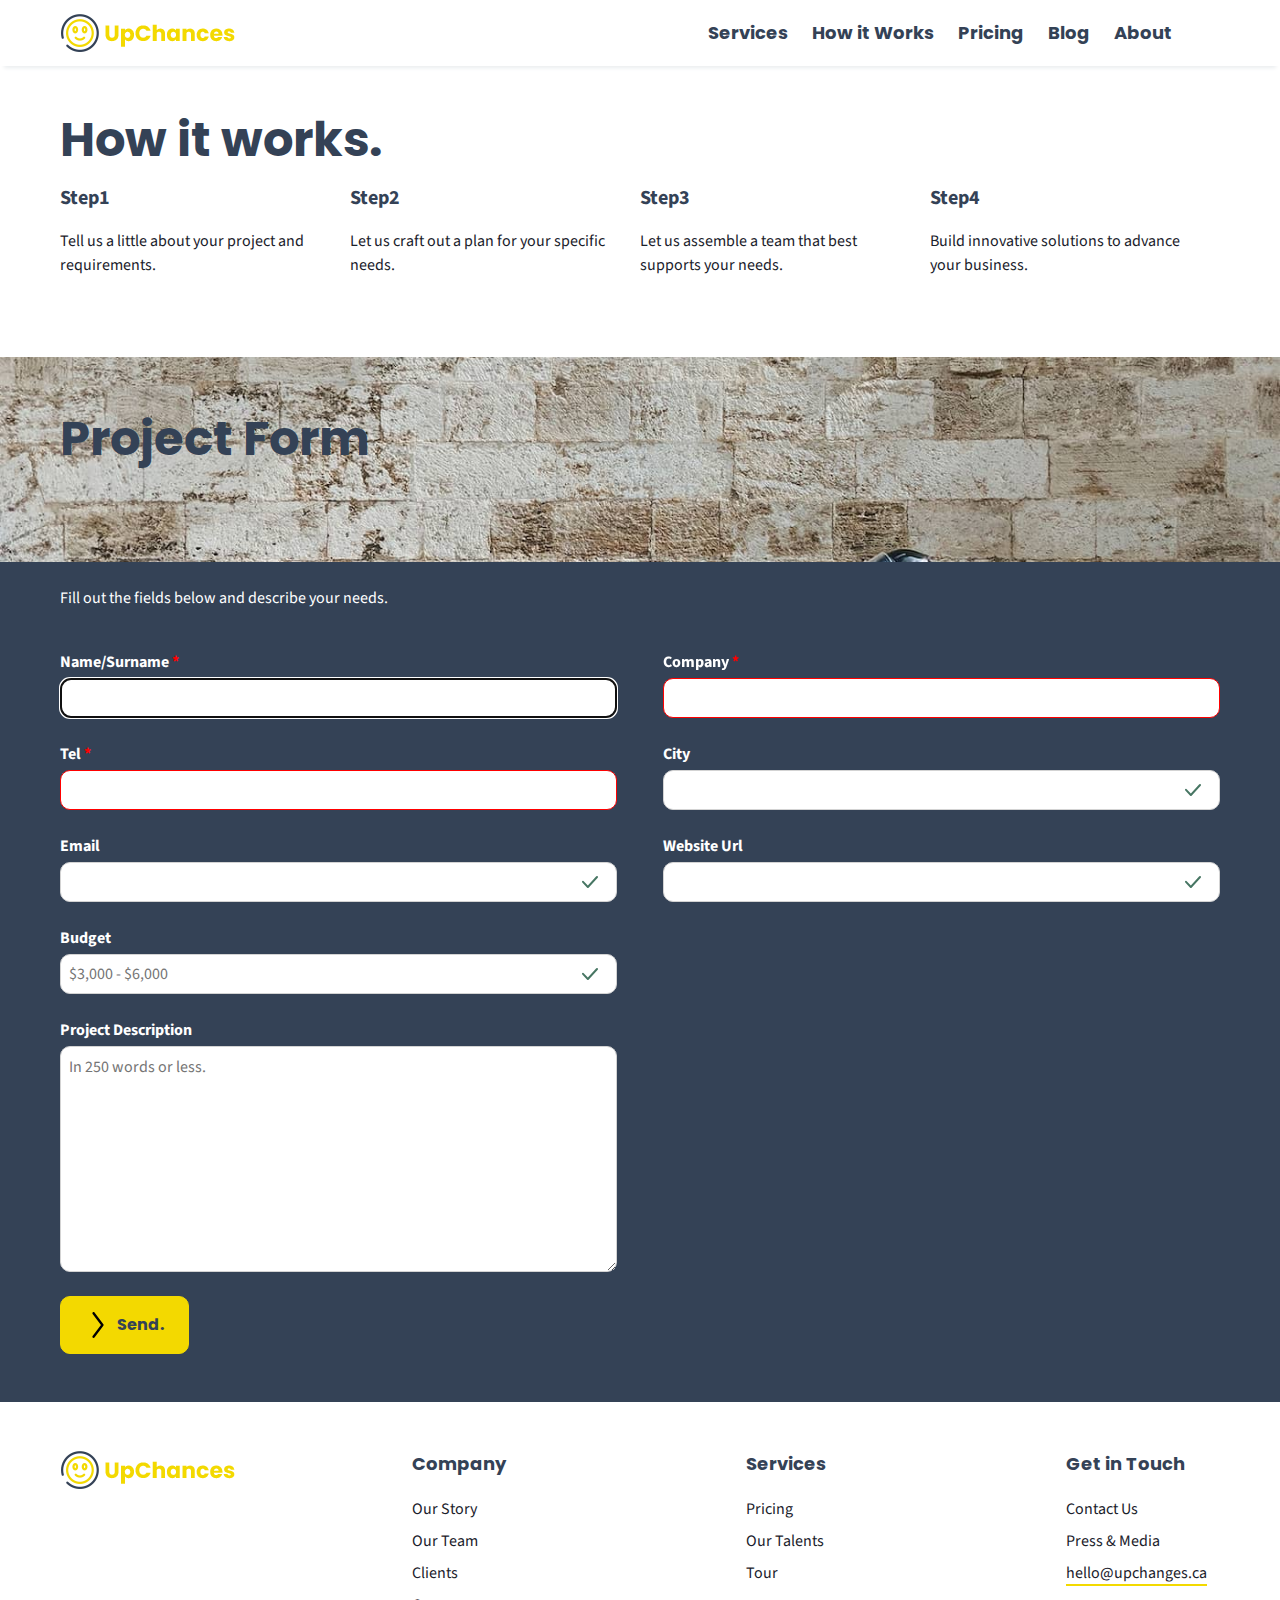
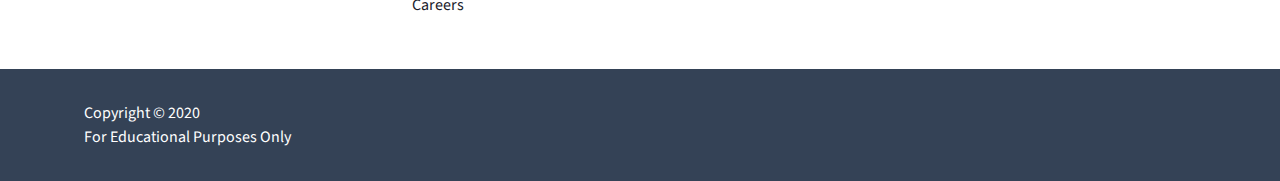
==== commit c4d5b0de: "translated px to rems, organized imgs, input validation" ====
--- a/form.html
+++ b/form.html
@@ -6,9 +6,14 @@
     <meta http-equiv="X-UA-Compatible" content="IE=edge">
     <meta name="viewport" content="width=device-width, initial-scale=1.0">
     <meta name="description" content="Assignment 3 - Advanced Layout">
+
     <title>Assignment 3 | Form Page</title>
+
     <link rel="stylesheet" href="css/reset.css">
     <link rel="stylesheet" href="css/styles.css">
+
+    <link rel="preconnect" href="https://fonts.gstatic.com">
+    <link href="https://fonts.googleapis.com/css2?family=Poppins:wght@400;700&family=Source+Sans+Pro:wght@400;700&display=swap"rel="stylesheet">
 </head>
 
 <body>
@@ -54,7 +59,6 @@
         <div class="inner-container">
             <h2>How it works.</h2>
             <div class="steps">
-
                 <div class="step">
                     <h3>Step1</h3>
                     <p>Tell us a little about your project and requirements.</p>
@@ -82,30 +86,28 @@
             </div>
         </div>
 
-        <form>
+        <form method="POST" action="#">
             <div class="inner-container">
                 <p>Fill out the fields below and describe your needs.</p>
-
                 <div class="input-groups">
-
                     <div class="input-group">
                         <label for="name">Name/Surname <span>*</span></label>
-                        <input type="text" id="name">
+                        <input type="text" id="name" required autofocus>
                     </div>
 
                     <div class="input-group">
                         <label for="company">Company <span>*</span></label>
-                        <input type="text" id="company">
+                        <input type="text" id="company" required >
                     </div>
 
                     <div class="input-group">
                         <label for="tel">Tel <span>*</span></label>
-                        <input type="text" id="tel">
+                        <input type="tel" id="tel" required>
                     </div>
 
                     <div class="input-group">
                         <label for="city">City</label>
-                        <input type="text" id="city">
+                        <input type="text" id="city" >
                     </div>
 
                     <div class="input-group">
@@ -124,14 +126,12 @@
                     </div>
                 </div>
 
-
-
                 <div class="input-group">
                     <label for="description">Project Description</label>
-                    <textarea name="description" id="description" placeholder="In 250 words or less."></textarea>
+                    <textarea name="description" id="description"  placeholder="In 250 words or less." ></textarea>
                 </div>
 
-                <button>Send.</button>
+                <button type="submit">Send.</button>
             </div>
         </form>
     </section>
@@ -185,5 +185,4 @@
     <script src="js/main.js"></script>
 
 </body>
-
 </html>--- a/css/styles.css
+++ b/css/styles.css
@@ -10,12 +10,11 @@
 body {
   background-color: #fff;
   font-family: "Source Sans Pro", sans-serif;
-  font-size: 16px;
+  font-size: 1rem;
   color: var(--offBlack);
 }
 
 .inner-container {
-  /* margin: 0 auto; */
   padding: 3rem 1.5rem;
 }
 .flex {
@@ -30,7 +29,7 @@
   font-size: 2.25rem;
   font-weight: bold;
   color: var(--navy);
-  line-height: 39.6px;
+  line-height: 2.5rem;
 }
 h3 {
   color: var(--navy);
@@ -39,7 +38,7 @@
 }
 h4 {
   font-family: "Poppins", sans-serif;
-  font-size: 18px;
+  font-size: 1.125rem;
   font-weight: bold;
   color: var(--navy);
   margin-bottom: 1rem;
@@ -101,7 +100,7 @@
   text-decoration: none;
   color: var(--navy);
   font-family: "Poppins", sans-serif;
-  font-size: 30px;
+  font-size: 1.875rem;
   font-weight: bold;
   line-height: 2;
   padding-left: 1.5rem;
@@ -109,7 +108,6 @@
 }
 
 /* Banner Search */
-
 input {
   width: 100%;
   border-radius: 10px 0 0 10px;
@@ -128,7 +126,7 @@
   cursor: pointer;
 }
 .search form {
-  margin-top: 6px;
+  margin-top: 0.375rem;
   display: flex;
 }
 
@@ -142,8 +140,8 @@
   color: white;
 }
 a svg {
-  width: 26px;
-  height: 26px;
+  width: 1.625rem;
+  height: 1.625rem;
   fill: var(--navy);
 }
 .utility-button {
@@ -157,7 +155,7 @@
   border-radius: 10px;
   font-family: "Poppins", sans-serif;
   font-weight: bold;
-  font-size: 18px;
+  font-size: 1.125rem;
   display: inline-block;
 }
 
@@ -172,7 +170,7 @@
 article a {
   text-decoration: none;
   font-weight: bold;
-  font-size: 16px;
+  font-size: 1rem;
   color: var(--navy);
   border-bottom: 2px solid var(--yellow);
 }
@@ -205,7 +203,7 @@
 .row div {
   display: flex;
   margin-right: 1rem;
-  flex: 0 0 210px;
+  flex: 0 0 13.125rem;
 }
 .row div p {
   color: var(--navy);
@@ -276,7 +274,7 @@
   margin: 2rem 0;
 }
 .nav-items {
-  line-height: 33px;
+  line-height: 2rem;
 }
 .company-email a {
   text-decoration: none;
@@ -306,7 +304,7 @@
 }
 .form .form-title {
   padding: 3rem 0;
-  background-image: url(../img/form-bg-sm.jpg);
+  background-image: url(../img/form-page/form-bg-sm.jpg);
   background-repeat: no-repeat;
   background-attachment: fixed;
   background-position: top center;
@@ -327,6 +325,15 @@
   border-radius: 10px;
   margin-top: 0.25rem;
   border: 1px solid var(--borderGrey);
+
+}
+.form form input:invalid {
+  border: 1px solid red;
+}
+.form form input:valid {
+  background-image: url(../img/form-page/checkmark.svg);
+  background-repeat: no-repeat;
+  background-position: right 0.875rem center;
 }
 .input-group span {
   color: red;
@@ -344,9 +351,9 @@
   border-radius: 10px;
   font-family: "Poppins", sans-serif;
   font-weight: bold;
-  font-size: 18px;
+  font-size: 18px1.125rem;
   background-image: url(../img/arrow.svg);
-  background-size: 26px;
+  background-size: 1.625rem;
   background-repeat: no-repeat;
   background-position: 1.5rem center;
   border: 1px solid var(--yellow);
@@ -357,8 +364,8 @@
 
 @media only screen and (min-width: 750px) {
   h2 {
-    font-size: 48px;
-    line-height: 52.8px;
+    font-size: 3rem;
+    line-height: 3.3rem;
   }
   .search form {
     margin-top: 2rem;
@@ -419,9 +426,10 @@
   }
   .step {
     width: 45%;
+    height:50%;
   }
   .form .form-title {
-    background-image: url(../img/form-bg-md.jpg);
+    background-image: url(../img/form-page/form-bg-md.jpg);
   }
 
   .input-groups {
@@ -478,7 +486,7 @@
     margin: 1.5rem 3rem;
   }
   .menu li a {
-    font-size: 18px;
+    font-size: 1.125rem;
     line-height: 1;
   }
   .search form,
@@ -522,13 +530,10 @@
     justify-content: space-between;
   }
   .footer-body a {
-    flex: 1 1 25%;
+    flex: 0 0 20%;
   }
   .footer-nav {
-    margin-right: 7.5rem;
-  }
-  .wrapper {
-    flex: 1 1 75%;
+    margin: 0 7.5rem;
   }
 
   /* Form Page */
@@ -550,6 +555,6 @@
     min-height: 226px;
   }
   .form .form-title {
-    background-image: url(../img/form-bg-lg.jpg);
-  }
-}
+    background-image: url(../img/form-page/form-bg-lg.jpg);
+  }
+}
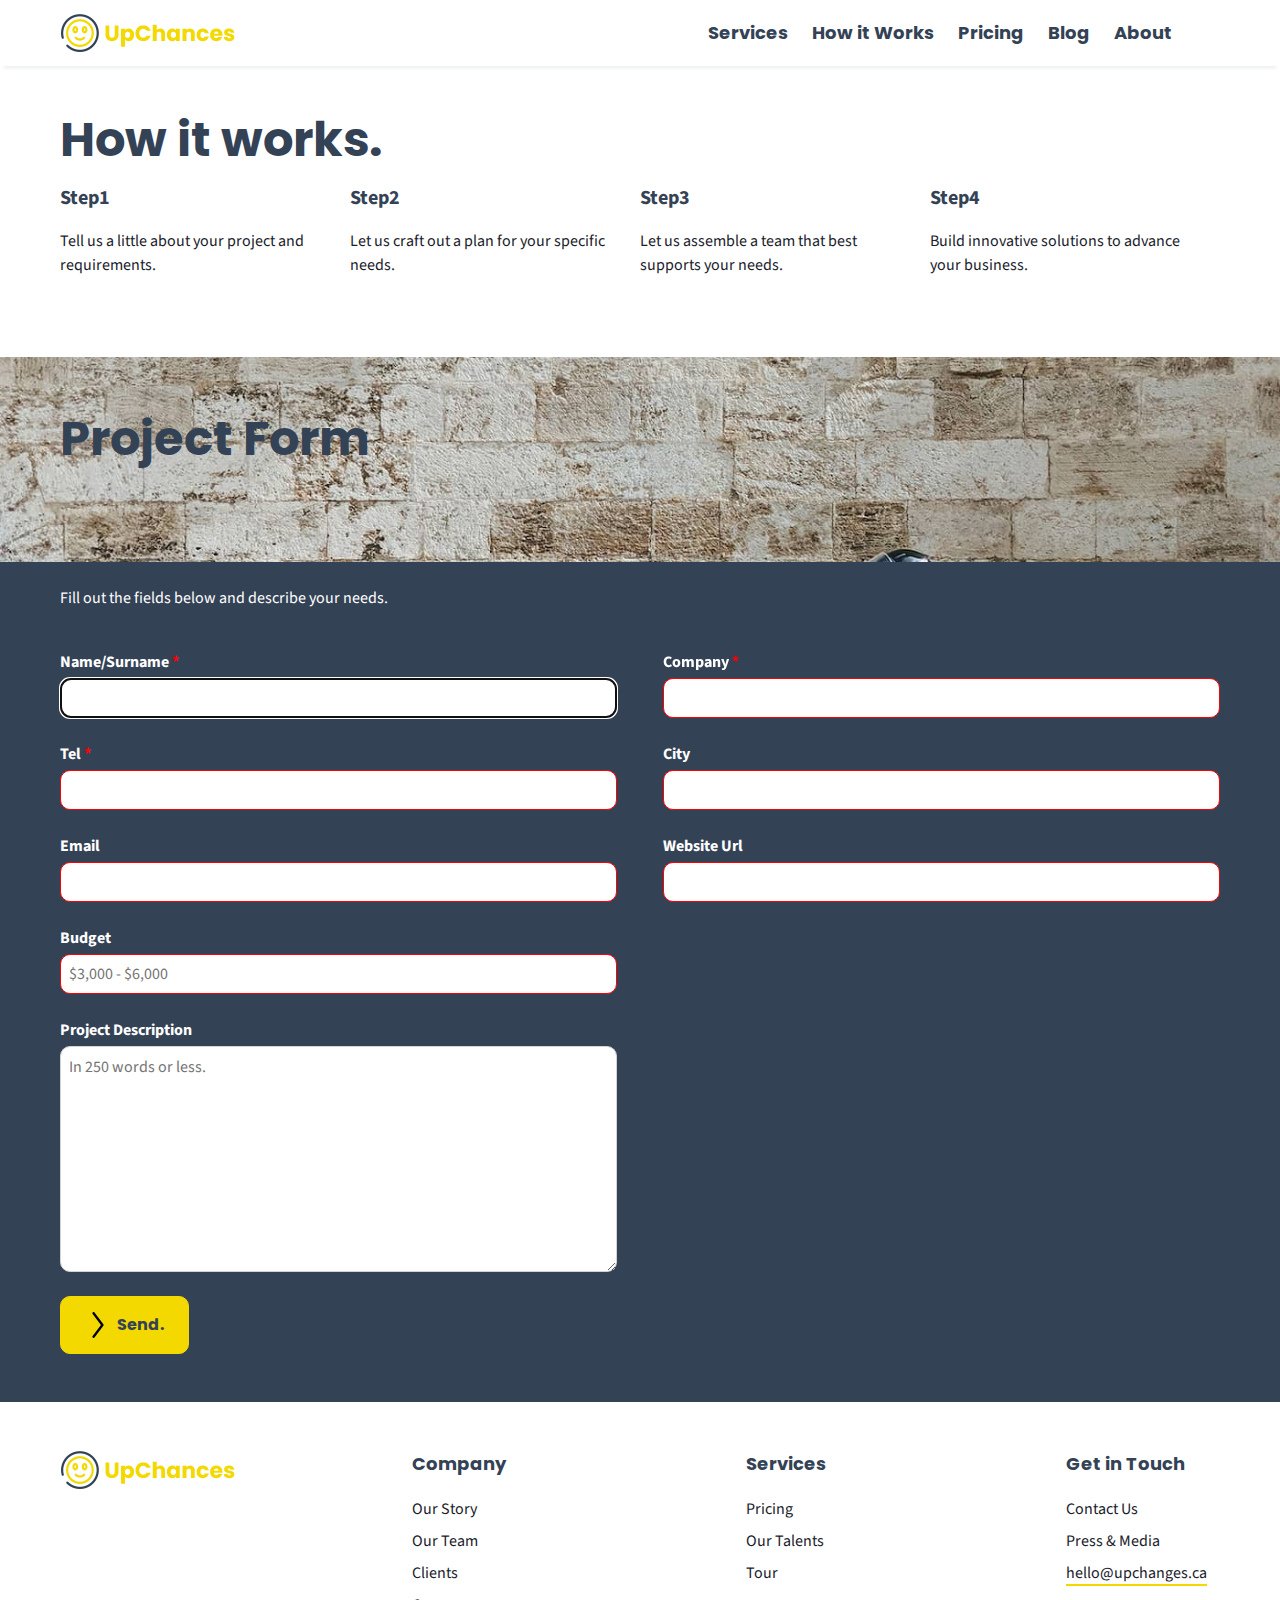
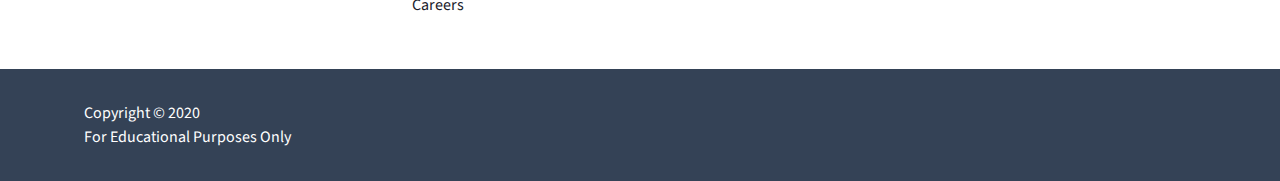
==== commit efdbdb3b: "added required attributes to the form inputs" ====
--- a/form.html
+++ b/form.html
@@ -13,7 +13,7 @@
     <link rel="stylesheet" href="css/styles.css">
 
     <link rel="preconnect" href="https://fonts.gstatic.com">
-    <link href="https://fonts.googleapis.com/css2?family=Poppins:wght@400;700&family=Source+Sans+Pro:wght@400;700&display=swap"rel="stylesheet">
+    <link href="https://fonts.googleapis.com/css2?family=Poppins:wght@400;700&family=Source+Sans+Pro:wght@400;700&display=swap" rel="stylesheet">
 </head>
 
 <body>
@@ -107,22 +107,22 @@
 
                     <div class="input-group">
                         <label for="city">City</label>
-                        <input type="text" id="city" >
+                        <input type="text" id="city" required >
                     </div>
 
                     <div class="input-group">
                         <label for="email">Email</label>
-                        <input type="email" id="email">
+                        <input type="email" id="email" required>
                     </div>
 
                     <div class="input-group">
                         <label for="url">Website Url</label>
-                        <input type="url" id="url">
+                        <input type="url" id="url" required>
                     </div>
 
                     <div class="input-group">
                         <label for="budget">Budget</label>
-                        <input type="number" id="budget" placeholder="$3,000 - $6,000" min="3000" max="6000" step="100">
+                        <input type="number" id="budget" placeholder="$3,000 - $6,000" min="3000" max="6000" step="100" required>
                     </div>
                 </div>
 
